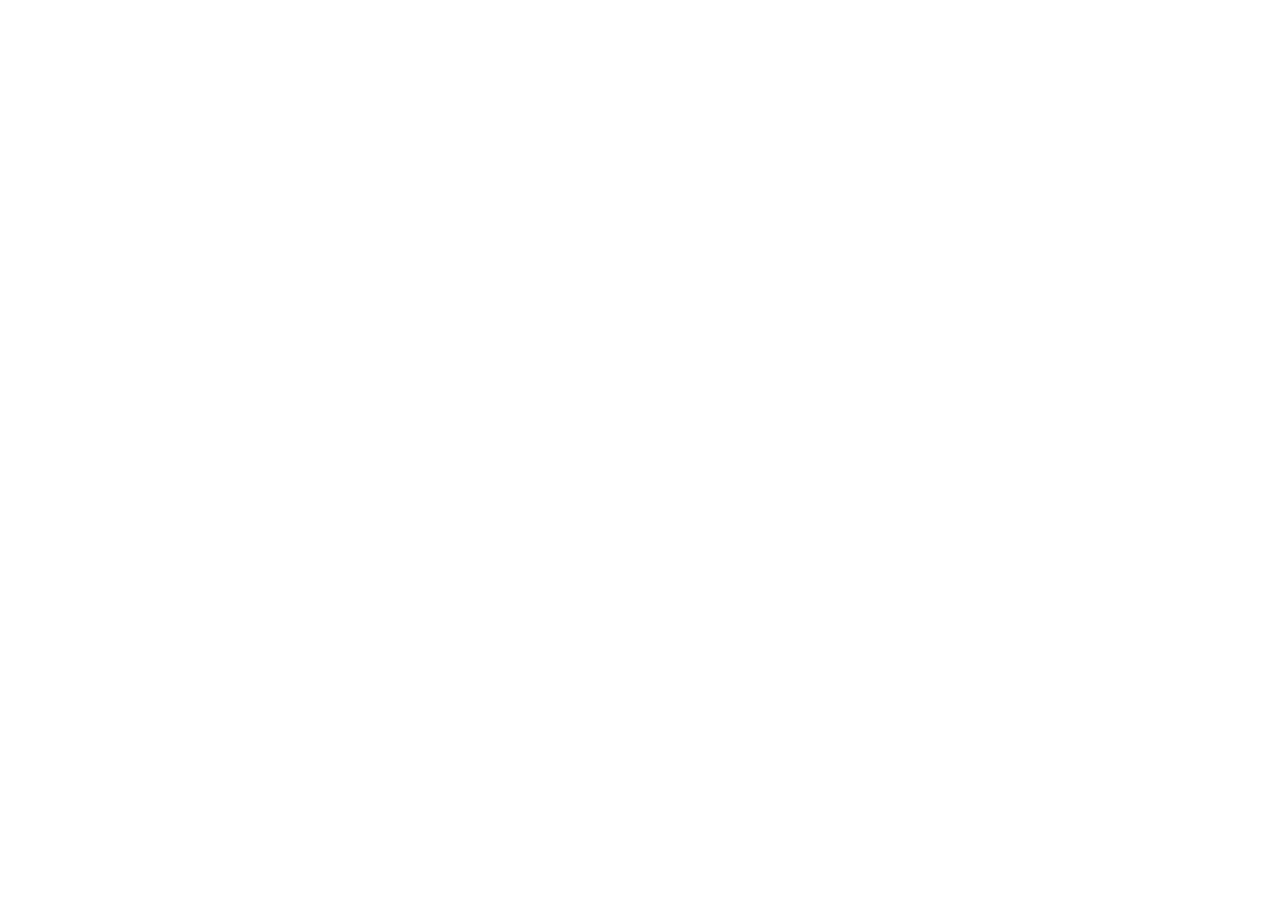
==== index.html @ 0f38195e "Acrescentei o título" ====
<!DOCTYPE html>
<html lang="pt-br">
<head>
    
    <meta charset="UTF-8">
    <meta name="viewport" content="width=device-width, initial-scale=1.0">

    <title>Minha página</title>
</head>
<body>
    
</body>
</html>
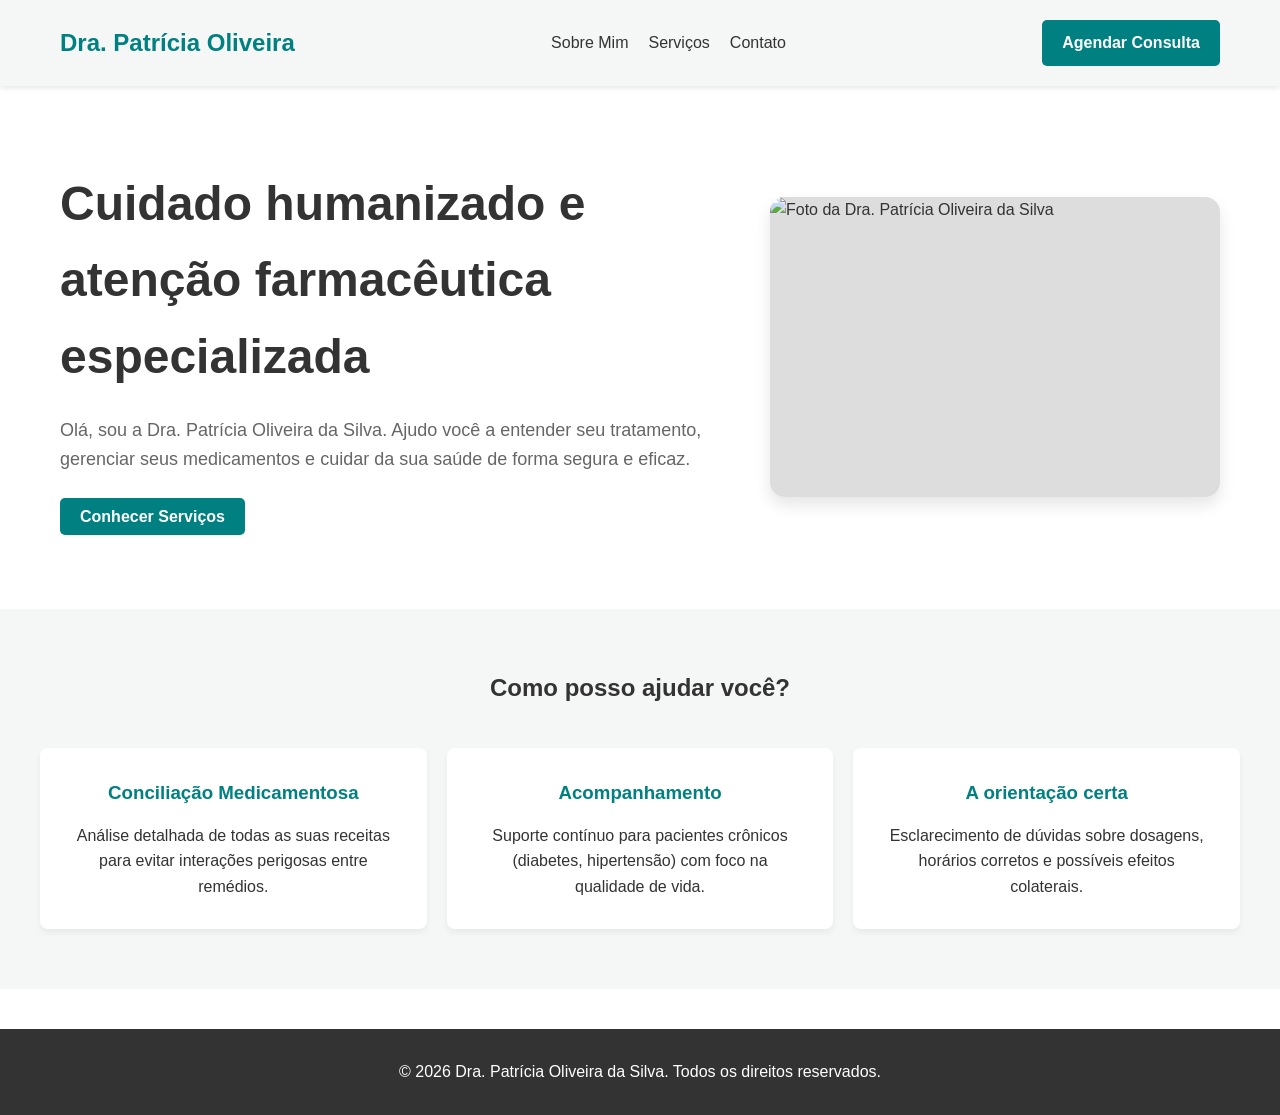
==== commit 7c656449: "Add files via upload" ====
--- a/index.html
+++ b/index.html
@@ -1,13 +1,66 @@
 <!DOCTYPE html>
-<html lang="pt-br">
+<html lang="pt-BR">
+
 <head>
-    
     <meta charset="UTF-8">
     <meta name="viewport" content="width=device-width, initial-scale=1.0">
+    <title>Dra. Patrícia Oliveira da Silva | Atendimento Farmacêutico</title>
+    <link rel="stylesheet" href="styles.css">
+</head>
 
-    <title>Minha página</title>
-</head>
 <body>
-    
+
+    <header>
+        <div class="container">
+            <div class="logo">Dra. Patrícia Oliveira</div>
+            <nav>
+                <ul class="nav-links">
+                    <li><a href="#sobre">Sobre Mim</a></li>
+                    <li><a href="#servicos">Serviços</a></li>
+                    <li><a href="#contato">Contato</a></li>
+                </ul>
+            </nav>
+            <a href="#contato" class="btn">Agendar Consulta</a>
+        </div>
+    </header>
+
+    <main>
+        <section class="hero" id="sobre">
+            <div class="hero-text">
+                <h1>Cuidado humanizado e atenção farmacêutica especializada</h1>
+                <p>Olá, sou a Dra. Patrícia Oliveira da Silva. Ajudo você a entender seu tratamento, gerenciar seus
+                    medicamentos e cuidar da sua saúde de forma segura e eficaz.</p>
+                <a href="#servicos" class="btn">Conhecer Serviços</a>
+            </div>
+            <div class="hero-image-container">
+                <img src="./farmaceutica.png" alt="Foto da Dra. Patrícia Oliveira da Silva" class="hero-photo">
+            </div>
+        </section>
+
+        <section class="features" id="servicos">
+            <h2>Como posso ajudar você?</h2>
+            <div class="cards">
+                <div class="card">
+                    <h3>Conciliação Medicamentosa</h3>
+                    <p>Análise detalhada de todas as suas receitas para evitar interações perigosas entre remédios.</p>
+                </div>
+                <div class="card">
+                    <h3>Acompanhamento</h3>
+                    <p>Suporte contínuo para pacientes crônicos (diabetes, hipertensão) com foco na qualidade de vida.
+                    </p>
+                </div>
+                <div class="card">
+                    <h3>A orientação certa</h3>
+                    <p>Esclarecimento de dúvidas sobre dosagens, horários corretos e possíveis efeitos colaterais.</p>
+                </div>
+            </div>
+        </section>
+    </main>
+
+    <footer>
+        <p>&copy; 2026 Dra. Patrícia Oliveira da Silva. Todos os direitos reservados.</p>
+    </footer>
+
 </body>
+
 </html>
--- a/styles.css
+++ b/styles.css
@@ -0,0 +1,167 @@
+:root {
+    --primary: #008080;
+    --primary-dark: #006666;
+    --text: #333;
+    --light-bg: #f4f7f6;
+    --white: #fff;
+}
+
+* {
+    margin: 0;
+    padding: 0;
+    box-sizing: border-box;
+    font-family: 'Segoe UI', Tahoma, Geneva, Verdana, sans-serif;
+}
+
+body {
+    color: var(--text);
+    line-height: 1.6;
+}
+
+header {
+    background: var(--light-bg);
+    padding: 20px 0;
+    position: sticky;
+    top: 0;
+    z-index: 100;
+    box-shadow: 0 2px 5px rgba(0,0,0,0.1);
+}
+
+.container {
+    max-width: 1200px;
+    margin: 0 auto;
+    padding: 0 20px;
+    display: flex;
+    justify-content: space-between;
+    align-items: center;
+}
+
+.logo {
+    font-size: 24px;
+    font-weight: bold;
+    color: var(--primary);
+}
+
+.nav-links {
+    list-style: none;
+    display: flex;
+    gap: 20px;
+}
+
+.nav-links a {
+    text-decoration: none;
+    color: var(--text);
+    font-weight: 500;
+}
+
+.nav-links a:hover {
+    color: var(--primary);
+}
+
+.btn {
+    background: var(--primary);
+    color: var(--white);
+    padding: 10px 20px;
+    border: none;
+    border-radius: 5px;
+    cursor: pointer;
+    font-weight: bold;
+    text-decoration: none;
+}
+
+.btn:hover {
+    background: var(--primary-dark);
+}
+
+.hero {
+    display: flex;
+    align-items: center;
+    justify-content: space-between;
+    padding: 80px 20px;
+    max-width: 1200px;
+    margin: 0 auto;
+    gap: 40px;
+}
+
+.hero-text {
+    flex: 1;
+}
+
+.hero-text h1 {
+    font-size: 48px;
+    margin-bottom: 20px;
+    color: var(--text);
+}
+
+.hero-text p {
+    font-size: 18px;
+    margin-bottom: 30px;
+    color: #666;
+}
+
+.hero-image-container {
+    flex: 1;
+    display: flex;
+    align-items: center;
+    justify-content: center;
+    max-width: 450px;
+}
+
+.hero-photo {
+    width: 100%;
+    height: auto;
+    border-radius: 15px;
+    box-shadow: 0 8px 16px rgba(0,0,0,0.1);
+    object-fit: cover;
+    background-color: #ddd; /* Fundo cinza caso a foto demore a carregar */
+    min-height: 300px;
+}
+
+.features {
+    background: var(--light-bg);
+    padding: 60px 20px;
+    text-align: center;
+}
+
+.features h2 {
+    margin-bottom: 40px;
+}
+
+.cards {
+    display: flex;
+    justify-content: space-between;
+    gap: 20px;
+    max-width: 1200px;
+    margin: 0 auto;
+}
+
+.card {
+    background: var(--white);
+    padding: 30px;
+    border-radius: 8px;
+    flex: 1;
+    box-shadow: 0 4px 6px rgba(0,0,0,0.05);
+}
+
+.card h3 {
+    margin-bottom: 15px;
+    color: var(--primary);
+}
+
+footer {
+    background: var(--text);
+    color: var(--white);
+    text-align: center;
+    padding: 30px 0;
+    margin-top: 40px;
+}
+
+@media (max-width: 768px) {
+    .hero, .cards {
+        flex-direction: column;
+        text-align: center;
+    }
+    .hero-text h1 { font-size: 32px; }
+    .nav-links { display: none; }
+    .hero-image-container { width: 100%; }
+}
